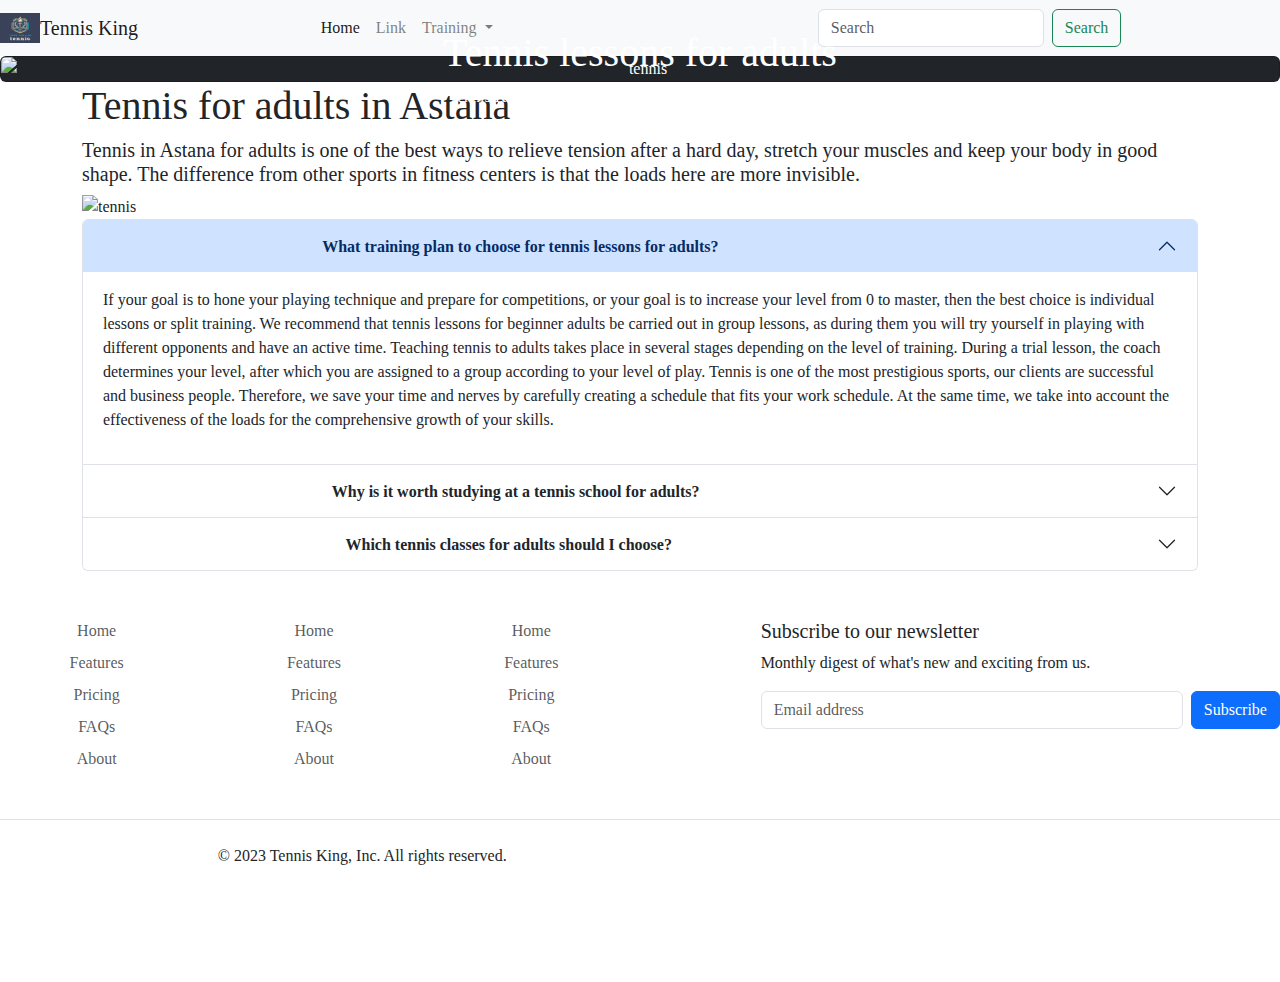
==== forAdults.html @ 7e678e5f "Add files via upload" ====
<!DOCTYPE html>
<html lang="en">
<head>
  <meta charset="UTF-8">
  <title>Tennis for Adults</title>
  <link rel="stylesheet" href="https://cdn.jsdelivr.net/npm/bootstrap@4.0.0/dist/css/bootstrap.min.css" integrity="sha384-Gn5384xqQ1aoWXA+058RXPxPg6fy4IWvTNh0E263XmFcJlSAwiGgFAW/dAiS6JXm" crossorigin="anonymous">
  <link href="https://cdn.jsdelivr.net/npm/bootstrap@5.0.2/dist/css/bootstrap.min.css" rel="stylesheet">

  <link rel="stylesheet" href="stylesheet.css">
  <link rel="icon" type="image/x-icon" href="images/teenis_logo.png">

</head>
<body>
<script src="https://cdn.jsdelivr.net/npm/bootstrap@5.1.0/dist/js/bootstrap.bundle.min.js"></script>
<script src="https://code.jquery.com/jquery-3.2.1.slim.min.js" integrity="sha384-KJ3o2DKtIkvYIK3UENzmM7KCkRr/rE9/Qpg6aAZGJwFDMVNA/GpGFF93hXpG5KkN" crossorigin="anonymous"></script>
<script src="https://cdn.jsdelivr.net/npm/popper.js@1.12.9/dist/umd/popper.min.js" integrity="sha384-ApNbgh9B+Y1QKtv3Rn7W3mgPxhU9K/ScQsAP7hUibX39j7fakFPskvXusvfa0b4Q" crossorigin="anonymous"></script>
<script src="https://cdn.jsdelivr.net/npm/bootstrap@4.0.0/dist/js/bootstrap.min.js" integrity="sha384-JZR6Spejh4U02d8jOt6vLEHfe/JQGiRRSQQxSfFWpi1MquVdAyjUar5+76PVCmYl" crossorigin="anonymous"></script>

<nav class="navbar navbar-expand-lg navbar-light bg-light">
  <img src="images/teenis_logo.png" alt="Logo" width="40" height="30" class="d-inline-block align-text-top">
  <a class="navbar-brand" href="#">Tennis King</a>
  <button class="navbar-toggler" type="button" data-toggle="collapse" data-target="#navbarSupportedContent" aria-controls="navbarSupportedContent" aria-expanded="false" aria-label="Toggle navigation">
    <span class="navbar-toggler-icon"></span>
  </button>

  <div class="collapse navbar-collapse" id="navbarSupportedContent">
    <ul class="navbar-nav mr-auto">
      <li class="nav-item active">
        <a class="nav-link" href="index.html">Home <span class="sr-only">(current)</span></a>
      </li>
      <li class="nav-item">
        <a class="nav-link" href="#">Link</a>
      </li>
      <li class="nav-item dropdown">
        <a class="nav-link dropdown-toggle" href="#" id="navbarDropdown" role="button" data-toggle="dropdown" aria-haspopup="true" aria-expanded="false">
          Training
        </a>
        <div class="dropdown-menu" aria-labelledby="navbarDropdown">
          <a class="dropdown-item" href="forKids.html">Tennis for kids</a>
          <a class="dropdown-item" href="forAdults.html">Tennis for adults</a>
          <div class="dropdown-divider"></div>
          <a class="dropdown-item" href="#">Individual Training</a>
        </div>
      </li>

    </ul>
    <form class="form-inline my-2 my-lg-0">
      <input class="form-control mr-sm-2" type="search" placeholder="Search" aria-label="Search">
      <button class="btn btn-outline-success my-2 my-sm-0" type="submit" data-toggle="tooltip" data-placement="bottom" title="Tooltip on bottom">Search</button>
    </form>
  </div>
</nav>
<div id="Tennis for Adults">
  <div class="card text-center text-white bg-dark">
    <img src="https://tennis-astana.kz/images/inner2.jpg" class="card-img" alt="tennis">
    <div class="card-img-overlay d-flex flex-column align-items-center justify-content-center">
      <h1 class="card-title">Tennis lessons for adults</h1>
      <p class="card-text">Tennis King club can offer you personal and group training.</p>
    </div>
  </div>
</div>
<div class="container m15">
  <div  class="Heading">
    <h1>Tennis for adults in Astana</h1>
    <h5>Tennis in Astana for adults is one of the best ways to relieve tension after a hard day, stretch your muscles and keep your body in good shape. The difference from other sports in fitness centers is that the loads here are more invisible.</h5>
    <img src="https://tennis-astana.kz/images/inner3.jpg" alt="tennis">
  </div>
<div class="accordion" id="accordion">
  <div class="accordion-item">
    <h2 class="accordion-header" id="one">
      <button class="accordion-button" type="button" data-bs-toggle="collapse" data-bs-target="#collapse-one" aria-expanded="true" aria-controls="collapse-one">
        <strong>What training plan to choose for tennis lessons for adults?</strong>
      </button>
    </h2>
    <div id="collapse-one" class="accordion-collapse collapse show" aria-labelledby="one" data-bs-parent="#accordion">
      <div class="accordion-body">
        <p>If your goal is to hone your playing technique and prepare for competitions, or your goal is to increase your level from 0 to master, then the best choice is individual lessons or split training.

          We recommend that tennis lessons for beginner adults be carried out in group lessons, as during them you will try yourself in playing with different opponents and have an active time.

          Teaching tennis to adults takes place in several stages depending on the level of training. During a trial lesson, the coach determines your level, after which you are assigned to a group according to your level of play.

          Tennis is one of the most prestigious sports, our clients are successful and business people. Therefore, we save your time and nerves by carefully creating a schedule that fits your work schedule. At the same time, we take into account the effectiveness of the loads for the comprehensive growth of your skills.</p>
      </div>
    </div>
  </div>
  <div class="accordion-item">
    <h2 class="accordion-header" id="two">
      <button class="accordion-button collapsed" type="button" data-bs-toggle="collapse" data-bs-target="#collapse-two" aria-expanded="false" aria-controls="collapse-two">
        <strong>Why is it worth studying at a tennis school for adults?</strong>
      </button>
    </h2>
    <div id="collapse-two" class="accordion-collapse collapse" aria-labelledby="two" data-bs-parent="#accordion">
      <div class="accordion-body">
        <p>Tennis classes for adults are a great way to lose weight and keep your muscles toned. As you know, interval training, which works on the principle of alternating intervals of high and low intensity loads, is one of the most effective training methods for losing weight, as it allows you to burn calories more efficiently. The same principle works in tennis - in the game you need to quickly reach the ball, make an accurate and sharp blow, and so on.

          With such loads, all muscle groups are involved, which contributes to the development of strength and endurance. Regular tennis lessons will make your figure fit and your mood great!

          Tennis lessons for adults are not only beneficial for the body, tennis is also good for the spirit! The need to quickly react to an incoming ball and make the right shot sharpens your reaction and decision-making speed - just like in real life. The acquired skills and psychological relief will help you move up the career ladder.</p>
      </div>
    </div>
  </div>
  <div class="accordion-item">
    <h2 class="accordion-header" id="three">
      <button class="accordion-button collapsed" type="button" data-bs-toggle="collapse" data-bs-target="#collapse-three" aria-expanded="false" aria-controls="collapse-three">
        <strong>Which tennis classes for adults should I choose?</strong>
      </button>
    </h2>
    <div id="collapse-three" class="accordion-collapse collapse" aria-labelledby="three" data-bs-parent="#accordion">
      <div class="accordion-body">
        <p>The best option for tennis lessons for adults is group tennis lessons in small groups of 2-4 players. Before assigning a player to a group, it is necessary to assess his/her tennis level and physical performance in order to create groups that will suit each player and provide effective training.</p>
      </div>
    </div>
  </div>
</div>
</div>
</body>
<footer class="py-5">
  <div class="row">
    <div class="col-6 col-md-2 mb-3">
      <ul class="nav flex-column">
        <li class="nav-item mb-2"><a href="#" class="nav-link p-0 text-body-secondary">Home</a></li>
        <li class="nav-item mb-2"><a href="#" class="nav-link p-0 text-body-secondary">Features</a></li>
        <li class="nav-item mb-2"><a href="#" class="nav-link p-0 text-body-secondary">Pricing</a></li>
        <li class="nav-item mb-2"><a href="#" class="nav-link p-0 text-body-secondary">FAQs</a></li>
        <li class="nav-item mb-2"><a href="#" class="nav-link p-0 text-body-secondary">About</a></li>
      </ul>
    </div>

    <div class="col-6 col-md-2 mb-3">

      <ul class="nav flex-column">
        <li class="nav-item mb-2"><a href="#" class="nav-link p-0 text-body-secondary">Home</a></li>
        <li class="nav-item mb-2"><a href="#" class="nav-link p-0 text-body-secondary">Features</a></li>
        <li class="nav-item mb-2"><a href="#" class="nav-link p-0 text-body-secondary">Pricing</a></li>
        <li class="nav-item mb-2"><a href="#" class="nav-link p-0 text-body-secondary">FAQs</a></li>
        <li class="nav-item mb-2"><a href="#" class="nav-link p-0 text-body-secondary">About</a></li>
      </ul>
    </div>

    <div class="col-6 col-md-2 mb-3">
      <ul class="nav flex-column">
        <li class="nav-item mb-2"><a href="#" class="nav-link p-0 text-body-secondary">Home</a></li>
        <li class="nav-item mb-2"><a href="#" class="nav-link p-0 text-body-secondary">Features</a></li>
        <li class="nav-item mb-2"><a href="#" class="nav-link p-0 text-body-secondary">Pricing</a></li>
        <li class="nav-item mb-2"><a href="#" class="nav-link p-0 text-body-secondary">FAQs</a></li>
        <li class="nav-item mb-2"><a href="#" class="nav-link p-0 text-body-secondary">About</a></li>
      </ul>
    </div>

    <div class="col-md-5 offset-md-1 mb-3">
      <form>
        <h5>Subscribe to our newsletter</h5>
        <p>Monthly digest of what's new and exciting from us.</p>
        <div class="d-flex flex-column flex-sm-row w-100 gap-2">
          <label for="newsletter1" class="visually-hidden">Email address</label>
          <input id="newsletter1" type="text" class="form-control" placeholder="Email address">
          <button class="btn btn-primary" type="button">Subscribe</button>
        </div>
      </form>
    </div>
  </div>
  <div class="d-flex flex-column flex-sm-row justify-content-between py-4 my-4 border-top">
    <p>© 2023 Tennis King, Inc. All rights reserved.</p>
    <ul class="list-unstyled d-flex">
      <li class="ms-3"><a class="link-body-emphasis" href="#"><svg class="bi" width="24" height="24"><use xlink:href="#twitter"></use></svg></a></li>
      <li class="ms-3"><a class="link-body-emphasis" href="#"><svg class="bi" width="24" height="24"><use xlink:href="#instagram"></use></svg></a></li>
      <li class="ms-3"><a class="link-body-emphasis" href="#"><svg class="bi" width="24" height="24"><use xlink:href="#facebook"></use></svg></a></li>
    </ul>
  </div>
</footer>
</html>
---- stylesheet.css ----
*{
    font-family: Lora, serif;
    margin: auto;
  }
  #Tennis\ in\ Astana{
    color: white;
    font-size: 20px;
    margin-bottom: 20px;
  }
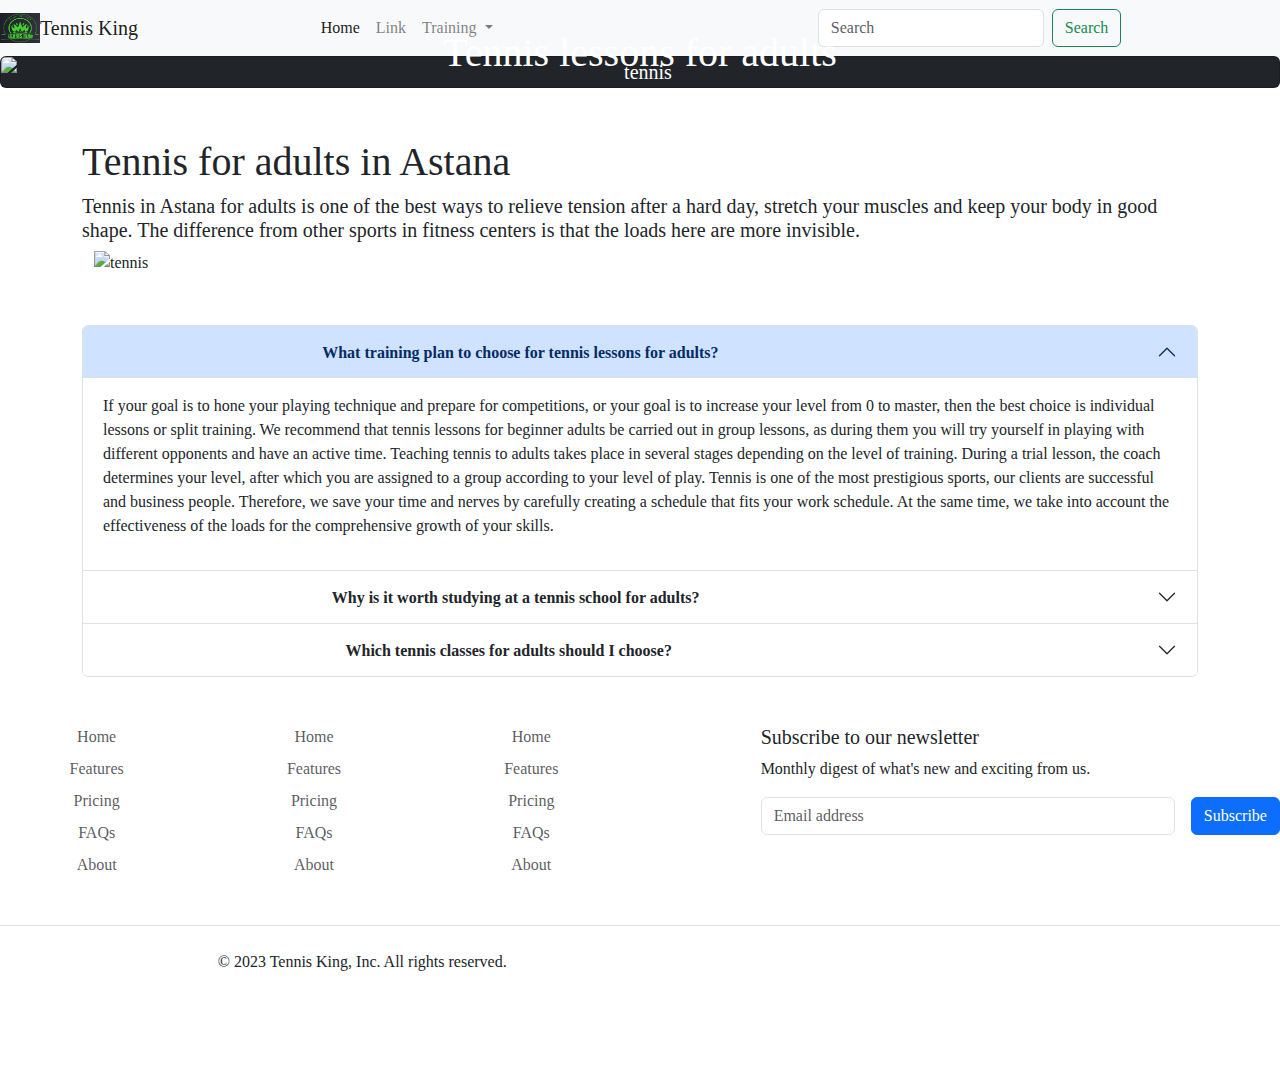
==== commit d87c7350: "Add files via upload" ====
--- a/forAdults.html
+++ b/forAdults.html
@@ -1,172 +1,192 @@
-<!DOCTYPE html>
-<html lang="en">
-<head>
-  <meta charset="UTF-8">
-  <title>Tennis for Adults</title>
-  <link rel="stylesheet" href="https://cdn.jsdelivr.net/npm/bootstrap@4.0.0/dist/css/bootstrap.min.css" integrity="sha384-Gn5384xqQ1aoWXA+058RXPxPg6fy4IWvTNh0E263XmFcJlSAwiGgFAW/dAiS6JXm" crossorigin="anonymous">
-  <link href="https://cdn.jsdelivr.net/npm/bootstrap@5.0.2/dist/css/bootstrap.min.css" rel="stylesheet">
-
-  <link rel="stylesheet" href="stylesheet.css">
-  <link rel="icon" type="image/x-icon" href="images/teenis_logo.png">
-
-</head>
-<body>
-<script src="https://cdn.jsdelivr.net/npm/bootstrap@5.1.0/dist/js/bootstrap.bundle.min.js"></script>
-<script src="https://code.jquery.com/jquery-3.2.1.slim.min.js" integrity="sha384-KJ3o2DKtIkvYIK3UENzmM7KCkRr/rE9/Qpg6aAZGJwFDMVNA/GpGFF93hXpG5KkN" crossorigin="anonymous"></script>
-<script src="https://cdn.jsdelivr.net/npm/popper.js@1.12.9/dist/umd/popper.min.js" integrity="sha384-ApNbgh9B+Y1QKtv3Rn7W3mgPxhU9K/ScQsAP7hUibX39j7fakFPskvXusvfa0b4Q" crossorigin="anonymous"></script>
-<script src="https://cdn.jsdelivr.net/npm/bootstrap@4.0.0/dist/js/bootstrap.min.js" integrity="sha384-JZR6Spejh4U02d8jOt6vLEHfe/JQGiRRSQQxSfFWpi1MquVdAyjUar5+76PVCmYl" crossorigin="anonymous"></script>
-
-<nav class="navbar navbar-expand-lg navbar-light bg-light">
-  <img src="images/teenis_logo.png" alt="Logo" width="40" height="30" class="d-inline-block align-text-top">
-  <a class="navbar-brand" href="#">Tennis King</a>
-  <button class="navbar-toggler" type="button" data-toggle="collapse" data-target="#navbarSupportedContent" aria-controls="navbarSupportedContent" aria-expanded="false" aria-label="Toggle navigation">
-    <span class="navbar-toggler-icon"></span>
-  </button>
-
-  <div class="collapse navbar-collapse" id="navbarSupportedContent">
-    <ul class="navbar-nav mr-auto">
-      <li class="nav-item active">
-        <a class="nav-link" href="index.html">Home <span class="sr-only">(current)</span></a>
-      </li>
-      <li class="nav-item">
-        <a class="nav-link" href="#">Link</a>
-      </li>
-      <li class="nav-item dropdown">
-        <a class="nav-link dropdown-toggle" href="#" id="navbarDropdown" role="button" data-toggle="dropdown" aria-haspopup="true" aria-expanded="false">
-          Training
-        </a>
-        <div class="dropdown-menu" aria-labelledby="navbarDropdown">
-          <a class="dropdown-item" href="forKids.html">Tennis for kids</a>
-          <a class="dropdown-item" href="forAdults.html">Tennis for adults</a>
-          <div class="dropdown-divider"></div>
-          <a class="dropdown-item" href="#">Individual Training</a>
-        </div>
-      </li>
-
-    </ul>
-    <form class="form-inline my-2 my-lg-0">
-      <input class="form-control mr-sm-2" type="search" placeholder="Search" aria-label="Search">
-      <button class="btn btn-outline-success my-2 my-sm-0" type="submit" data-toggle="tooltip" data-placement="bottom" title="Tooltip on bottom">Search</button>
-    </form>
-  </div>
-</nav>
-<div id="Tennis for Adults">
-  <div class="card text-center text-white bg-dark">
-    <img src="https://tennis-astana.kz/images/inner2.jpg" class="card-img" alt="tennis">
-    <div class="card-img-overlay d-flex flex-column align-items-center justify-content-center">
-      <h1 class="card-title">Tennis lessons for adults</h1>
-      <p class="card-text">Tennis King club can offer you personal and group training.</p>
-    </div>
-  </div>
-</div>
-<div class="container m15">
-  <div  class="Heading">
-    <h1>Tennis for adults in Astana</h1>
-    <h5>Tennis in Astana for adults is one of the best ways to relieve tension after a hard day, stretch your muscles and keep your body in good shape. The difference from other sports in fitness centers is that the loads here are more invisible.</h5>
-    <img src="https://tennis-astana.kz/images/inner3.jpg" alt="tennis">
-  </div>
-<div class="accordion" id="accordion">
-  <div class="accordion-item">
-    <h2 class="accordion-header" id="one">
-      <button class="accordion-button" type="button" data-bs-toggle="collapse" data-bs-target="#collapse-one" aria-expanded="true" aria-controls="collapse-one">
-        <strong>What training plan to choose for tennis lessons for adults?</strong>
-      </button>
-    </h2>
-    <div id="collapse-one" class="accordion-collapse collapse show" aria-labelledby="one" data-bs-parent="#accordion">
-      <div class="accordion-body">
-        <p>If your goal is to hone your playing technique and prepare for competitions, or your goal is to increase your level from 0 to master, then the best choice is individual lessons or split training.
-
-          We recommend that tennis lessons for beginner adults be carried out in group lessons, as during them you will try yourself in playing with different opponents and have an active time.
-
-          Teaching tennis to adults takes place in several stages depending on the level of training. During a trial lesson, the coach determines your level, after which you are assigned to a group according to your level of play.
-
-          Tennis is one of the most prestigious sports, our clients are successful and business people. Therefore, we save your time and nerves by carefully creating a schedule that fits your work schedule. At the same time, we take into account the effectiveness of the loads for the comprehensive growth of your skills.</p>
-      </div>
-    </div>
-  </div>
-  <div class="accordion-item">
-    <h2 class="accordion-header" id="two">
-      <button class="accordion-button collapsed" type="button" data-bs-toggle="collapse" data-bs-target="#collapse-two" aria-expanded="false" aria-controls="collapse-two">
-        <strong>Why is it worth studying at a tennis school for adults?</strong>
-      </button>
-    </h2>
-    <div id="collapse-two" class="accordion-collapse collapse" aria-labelledby="two" data-bs-parent="#accordion">
-      <div class="accordion-body">
-        <p>Tennis classes for adults are a great way to lose weight and keep your muscles toned. As you know, interval training, which works on the principle of alternating intervals of high and low intensity loads, is one of the most effective training methods for losing weight, as it allows you to burn calories more efficiently. The same principle works in tennis - in the game you need to quickly reach the ball, make an accurate and sharp blow, and so on.
-
-          With such loads, all muscle groups are involved, which contributes to the development of strength and endurance. Regular tennis lessons will make your figure fit and your mood great!
-
-          Tennis lessons for adults are not only beneficial for the body, tennis is also good for the spirit! The need to quickly react to an incoming ball and make the right shot sharpens your reaction and decision-making speed - just like in real life. The acquired skills and psychological relief will help you move up the career ladder.</p>
-      </div>
-    </div>
-  </div>
-  <div class="accordion-item">
-    <h2 class="accordion-header" id="three">
-      <button class="accordion-button collapsed" type="button" data-bs-toggle="collapse" data-bs-target="#collapse-three" aria-expanded="false" aria-controls="collapse-three">
-        <strong>Which tennis classes for adults should I choose?</strong>
-      </button>
-    </h2>
-    <div id="collapse-three" class="accordion-collapse collapse" aria-labelledby="three" data-bs-parent="#accordion">
-      <div class="accordion-body">
-        <p>The best option for tennis lessons for adults is group tennis lessons in small groups of 2-4 players. Before assigning a player to a group, it is necessary to assess his/her tennis level and physical performance in order to create groups that will suit each player and provide effective training.</p>
-      </div>
-    </div>
-  </div>
-</div>
-</div>
-</body>
-<footer class="py-5">
-  <div class="row">
-    <div class="col-6 col-md-2 mb-3">
-      <ul class="nav flex-column">
-        <li class="nav-item mb-2"><a href="#" class="nav-link p-0 text-body-secondary">Home</a></li>
-        <li class="nav-item mb-2"><a href="#" class="nav-link p-0 text-body-secondary">Features</a></li>
-        <li class="nav-item mb-2"><a href="#" class="nav-link p-0 text-body-secondary">Pricing</a></li>
-        <li class="nav-item mb-2"><a href="#" class="nav-link p-0 text-body-secondary">FAQs</a></li>
-        <li class="nav-item mb-2"><a href="#" class="nav-link p-0 text-body-secondary">About</a></li>
-      </ul>
-    </div>
-
-    <div class="col-6 col-md-2 mb-3">
-
-      <ul class="nav flex-column">
-        <li class="nav-item mb-2"><a href="#" class="nav-link p-0 text-body-secondary">Home</a></li>
-        <li class="nav-item mb-2"><a href="#" class="nav-link p-0 text-body-secondary">Features</a></li>
-        <li class="nav-item mb-2"><a href="#" class="nav-link p-0 text-body-secondary">Pricing</a></li>
-        <li class="nav-item mb-2"><a href="#" class="nav-link p-0 text-body-secondary">FAQs</a></li>
-        <li class="nav-item mb-2"><a href="#" class="nav-link p-0 text-body-secondary">About</a></li>
-      </ul>
-    </div>
-
-    <div class="col-6 col-md-2 mb-3">
-      <ul class="nav flex-column">
-        <li class="nav-item mb-2"><a href="#" class="nav-link p-0 text-body-secondary">Home</a></li>
-        <li class="nav-item mb-2"><a href="#" class="nav-link p-0 text-body-secondary">Features</a></li>
-        <li class="nav-item mb-2"><a href="#" class="nav-link p-0 text-body-secondary">Pricing</a></li>
-        <li class="nav-item mb-2"><a href="#" class="nav-link p-0 text-body-secondary">FAQs</a></li>
-        <li class="nav-item mb-2"><a href="#" class="nav-link p-0 text-body-secondary">About</a></li>
-      </ul>
-    </div>
-
-    <div class="col-md-5 offset-md-1 mb-3">
-      <form>
-        <h5>Subscribe to our newsletter</h5>
-        <p>Monthly digest of what's new and exciting from us.</p>
-        <div class="d-flex flex-column flex-sm-row w-100 gap-2">
-          <label for="newsletter1" class="visually-hidden">Email address</label>
-          <input id="newsletter1" type="text" class="form-control" placeholder="Email address">
-          <button class="btn btn-primary" type="button">Subscribe</button>
-        </div>
-      </form>
-    </div>
-  </div>
-  <div class="d-flex flex-column flex-sm-row justify-content-between py-4 my-4 border-top">
-    <p>© 2023 Tennis King, Inc. All rights reserved.</p>
-    <ul class="list-unstyled d-flex">
-      <li class="ms-3"><a class="link-body-emphasis" href="#"><svg class="bi" width="24" height="24"><use xlink:href="#twitter"></use></svg></a></li>
-      <li class="ms-3"><a class="link-body-emphasis" href="#"><svg class="bi" width="24" height="24"><use xlink:href="#instagram"></use></svg></a></li>
-      <li class="ms-3"><a class="link-body-emphasis" href="#"><svg class="bi" width="24" height="24"><use xlink:href="#facebook"></use></svg></a></li>
-    </ul>
-  </div>
-</footer>
-</html>
+<!DOCTYPE html>
+<html lang="en">
+<head>
+  <meta charset="UTF-8">
+  <title>Tennis for Adults</title>
+  <link rel="stylesheet" href="https://cdn.jsdelivr.net/npm/bootstrap@4.0.0/dist/css/bootstrap.min.css" integrity="sha384-Gn5384xqQ1aoWXA+058RXPxPg6fy4IWvTNh0E263XmFcJlSAwiGgFAW/dAiS6JXm" crossorigin="anonymous">
+  <link href="https://cdn.jsdelivr.net/npm/bootstrap@5.0.2/dist/css/bootstrap.min.css" rel="stylesheet">
+
+  <link rel="stylesheet" href="stylesheet.css">
+  <link rel="icon" type="image/x-icon" href="img.png">
+
+</head>
+<body>
+<script src="https://cdn.jsdelivr.net/npm/bootstrap@5.1.0/dist/js/bootstrap.bundle.min.js"></script>
+<script src="https://code.jquery.com/jquery-3.2.1.slim.min.js" integrity="sha384-KJ3o2DKtIkvYIK3UENzmM7KCkRr/rE9/Qpg6aAZGJwFDMVNA/GpGFF93hXpG5KkN" crossorigin="anonymous"></script>
+<script src="https://cdn.jsdelivr.net/npm/popper.js@1.12.9/dist/umd/popper.min.js" integrity="sha384-ApNbgh9B+Y1QKtv3Rn7W3mgPxhU9K/ScQsAP7hUibX39j7fakFPskvXusvfa0b4Q" crossorigin="anonymous"></script>
+<script src="https://cdn.jsdelivr.net/npm/bootstrap@4.0.0/dist/js/bootstrap.min.js" integrity="sha384-JZR6Spejh4U02d8jOt6vLEHfe/JQGiRRSQQxSfFWpi1MquVdAyjUar5+76PVCmYl" crossorigin="anonymous"></script>
+
+<nav class="navbar navbar-expand-lg navbar-light bg-light">
+  <img src="src/img/Tennis%20King%20logo.jpg" alt="Logo" width="40" height="30" class="d-inline-block align-text-top">
+  <a class="navbar-brand" href="index.html">Tennis King</a>
+  <button class="navbar-toggler" type="button" data-toggle="collapse" data-target="#navbarSupportedContent" aria-controls="navbarSupportedContent" aria-expanded="false" aria-label="Toggle navigation">
+    <span class="navbar-toggler-icon"></span>
+  </button>
+
+  <div class="collapse navbar-collapse" id="navbarSupportedContent">
+    <ul class="navbar-nav mr-auto">
+      <li class="nav-item active">
+        <a class="nav-link" href="index.html">Home <span class="sr-only">(current)</span></a>
+      </li>
+      <li class="nav-item">
+        <a class="nav-link" href="#">Link</a>
+      </li>
+      <li class="nav-item dropdown">
+        <a class="nav-link dropdown-toggle" href="#" id="navbarDropdown" role="button" data-toggle="dropdown" aria-haspopup="true" aria-expanded="false">
+          Training
+        </a>
+        <div class="dropdown-menu" aria-labelledby="navbarDropdown">
+          <a class="dropdown-item" href="forKids.html">Tennis for kids</a>
+          <a class="dropdown-item" href="forAdults.html">Tennis for adults</a>
+          <div class="dropdown-divider"></div>
+          <a class="dropdown-item" href="tournament.html">Tournaments</a>
+        </div>
+      </li>
+
+    </ul>
+    <form class="form-inline my-2 my-lg-0">
+      <input class="form-control mr-sm-2" type="search" placeholder="Search" aria-label="Search">
+      <button class="btn btn-outline-success my-2 my-sm-0" type="submit" data-toggle="tooltip" data-placement="bottom" title="Tooltip on bottom">Search</button>
+    </form>
+  </div>
+</nav>
+<div id="Tennis for Adults">
+  <div class="card text-center text-white bg-dark">
+    <img src="https://tennis-astana.kz/images/inner2.jpg" class="card-img" alt="tennis">
+    <div class="card-img-overlay d-flex flex-column align-items-center justify-content-center">
+      <h1 class="card-title">Tennis lessons for adults</h1>
+      <p class="card-text">Tennis King club can offer you personal and group training.</p>
+    </div>
+  </div>
+</div>
+<div class="container m15">
+  <div  class="Heading">
+    <h1>Tennis for adults in Astana</h1>
+    <h5>Tennis in Astana for adults is one of the best ways to relieve tension after a hard day, stretch your muscles and keep your body in good shape. The difference from other sports in fitness centers is that the loads here are more invisible.</h5>
+    <img class="container"  src="https://tennis-astana.kz/images/inner3.jpg" alt="tennis">
+  </div>
+<div class="accordion" id="accordion">
+  <div class="accordion-item">
+    <h2 class="accordion-header" id="one">
+      <button class="accordion-button" type="button" data-bs-toggle="collapse" data-bs-target="#collapse-one" aria-expanded="true" aria-controls="collapse-one">
+        <strong>What training plan to choose for tennis lessons for adults?</strong>
+      </button>
+    </h2>
+    <div id="collapse-one" class="accordion-collapse collapse show" aria-labelledby="one" data-bs-parent="#accordion">
+      <div class="accordion-body">
+        <p>If your goal is to hone your playing technique and prepare for competitions, or your goal is to increase your level from 0 to master, then the best choice is individual lessons or split training.
+
+          We recommend that tennis lessons for beginner adults be carried out in group lessons, as during them you will try yourself in playing with different opponents and have an active time.
+
+          Teaching tennis to adults takes place in several stages depending on the level of training. During a trial lesson, the coach determines your level, after which you are assigned to a group according to your level of play.
+
+          Tennis is one of the most prestigious sports, our clients are successful and business people. Therefore, we save your time and nerves by carefully creating a schedule that fits your work schedule. At the same time, we take into account the effectiveness of the loads for the comprehensive growth of your skills.</p>
+      </div>
+    </div>
+  </div>
+  <div class="accordion-item">
+    <h2 class="accordion-header" id="two">
+      <button class="accordion-button collapsed" type="button" data-bs-toggle="collapse" data-bs-target="#collapse-two" aria-expanded="false" aria-controls="collapse-two">
+        <strong>Why is it worth studying at a tennis school for adults?</strong>
+      </button>
+    </h2>
+    <div id="collapse-two" class="accordion-collapse collapse" aria-labelledby="two" data-bs-parent="#accordion">
+      <div class="accordion-body">
+        <p>Tennis classes for adults are a great way to lose weight and keep your muscles toned. As you know, interval training, which works on the principle of alternating intervals of high and low intensity loads, is one of the most effective training methods for losing weight, as it allows you to burn calories more efficiently. The same principle works in tennis - in the game you need to quickly reach the ball, make an accurate and sharp blow, and so on.
+
+          With such loads, all muscle groups are involved, which contributes to the development of strength and endurance. Regular tennis lessons will make your figure fit and your mood great!
+
+          Tennis lessons for adults are not only beneficial for the body, tennis is also good for the spirit! The need to quickly react to an incoming ball and make the right shot sharpens your reaction and decision-making speed - just like in real life. The acquired skills and psychological relief will help you move up the career ladder.</p>
+      </div>
+    </div>
+  </div>
+  <div class="accordion-item">
+    <h2 class="accordion-header" id="three">
+      <button class="accordion-button collapsed" type="button" data-bs-toggle="collapse" data-bs-target="#collapse-three" aria-expanded="false" aria-controls="collapse-three">
+        <strong>Which tennis classes for adults should I choose?</strong>
+      </button>
+    </h2>
+    <div id="collapse-three" class="accordion-collapse collapse" aria-labelledby="three" data-bs-parent="#accordion">
+      <div class="accordion-body">
+        <p>The best option for tennis lessons for adults is group tennis lessons in small groups of 2-4 players. Before assigning a player to a group, it is necessary to assess his/her tennis level and physical performance in order to create groups that will suit each player and provide effective training.</p>
+      </div>
+    </div>
+  </div>
+</div>
+</div>
+</body>
+<footer class="py-5" onload='document.email.focus()'>
+  <div class="row">
+    <div class="col-6 col-md-2 mb-3">
+      <ul class="nav flex-column">
+        <li class="nav-item mb-2"><a href="#" class="nav-link p-0 text-body-secondary">Home</a></li>
+        <li class="nav-item mb-2"><a href="#" class="nav-link p-0 text-body-secondary">Features</a></li>
+        <li class="nav-item mb-2"><a href="#" class="nav-link p-0 text-body-secondary">Pricing</a></li>
+        <li class="nav-item mb-2"><a href="#" class="nav-link p-0 text-body-secondary">FAQs</a></li>
+        <li class="nav-item mb-2"><a href="#" class="nav-link p-0 text-body-secondary">About</a></li>
+      </ul>
+    </div>
+
+    <div class="col-6 col-md-2 mb-3">
+
+      <ul class="nav flex-column">
+        <li class="nav-item mb-2"><a href="#" class="nav-link p-0 text-body-secondary">Home</a></li>
+        <li class="nav-item mb-2"><a href="#" class="nav-link p-0 text-body-secondary">Features</a></li>
+        <li class="nav-item mb-2"><a href="#" class="nav-link p-0 text-body-secondary">Pricing</a></li>
+        <li class="nav-item mb-2"><a href="#" class="nav-link p-0 text-body-secondary">FAQs</a></li>
+        <li class="nav-item mb-2"><a href="#" class="nav-link p-0 text-body-secondary">About</a></li>
+      </ul>
+    </div>
+
+    <div class="col-6 col-md-2 mb-3">
+
+      <ul class="nav flex-column">
+        <li class="nav-item mb-2"><a href="#" class="nav-link p-0 text-body-secondary">Home</a></li>
+        <li class="nav-item mb-2"><a href="#" class="nav-link p-0 text-body-secondary">Features</a></li>
+        <li class="nav-item mb-2"><a href="#" class="nav-link p-0 text-body-secondary">Pricing</a></li>
+        <li class="nav-item mb-2"><a href="#" class="nav-link p-0 text-body-secondary">FAQs</a></li>
+        <li class="nav-item mb-2"><a href="#" class="nav-link p-0 text-body-secondary">About</a></li>
+      </ul>
+    </div>
+    <script>
+      function ValidateEmail(inputText)
+      {
+        var mailformat = /^\w+([\.-]?\w+)*@\w+([\.-]?\w+)*(\.\w{2,3})+$/;
+        if(inputText.value.match(mailformat))
+        {
+          alert("Valid email address!");
+          document.form.email.focus();
+          return true;
+        }
+        else
+        {
+          alert("You have entered an invalid email address!");
+          document.form.email.focus();
+          return false;
+        }
+      }
+
+    </script>
+    <div class="col-md-5 offset-md-1 mb-3">
+      <form name="form">
+        <h5>Subscribe to our newsletter</h5>
+        <p>Monthly digest of what's new and exciting from us.</p>
+        <div class="d-flex flex-column flex-sm-row w-100 gap-2">
+          <label for="email" class="visually-hidden">Email address</label>
+          <input id="email" name="email" type="text" class="form-control" placeholder="Email address" oninvalid="alert('You must fill out the form!');" required>
+          <p id="result"></p>
+          <input class="btn btn-primary" type="submit" value="Subscribe" onclick="ValidateEmail(document.form.email)">
+        </div>
+      </form>
+    </div>
+  </div>
+  <div class="d-flex flex-column flex-sm-row justify-content-between py-4 my-4 border-top">
+    <p>© 2023 Tennis King, Inc. All rights reserved.</p>
+    <ul class="list-unstyled d-flex">
+      <li class="ms-3"><a class="link-body-emphasis" href="#"><svg class="bi" width="24" height="24"><use xlink:href="#twitter"></use></svg></a></li>
+      <li class="ms-3"><a class="link-body-emphasis" href="#"><svg class="bi" width="24" height="24"><use xlink:href="#instagram"></use></svg></a></li>
+      <li class="ms-3"><a class="link-body-emphasis" href="#"><svg class="bi" width="24" height="24"><use xlink:href="#facebook"></use></svg></a></li>
+    </ul>
+  </div>
+</footer>
+</html>
--- a/stylesheet.css
+++ b/stylesheet.css
@@ -1,9 +1,108 @@
 *{
-    font-family: Lora, serif;
-    margin: auto;
+  font-family: Lora, serif;
+  margin: auto;
+}
+#Tennis\ in\ Astana, #Tennis\ for\ Adults{
+  color: white;
+  font-size: 20px;
+  margin-bottom: 20px;
+}
+.tournament{
+  display: flex;
+  justify-content: center;
+  text-align: center;
+  font-family: Lora, serif;
+}
+.Heading{
+  display: block;
+  justify-content: left;
+  text-align: left;
+  margin: 50px 0;
+}
+.flip-card {
+  position: relative;
+  display: inline-flex;
+  flex-direction: column;
+  box-shadow: 0 2px 3px 0 rgba(0, 0, 0, .2);
+  border-radius: .1em;
+  color: greenyellow;
+  font-family: Arial, Helvetica, sans-serif;
+  font-size: 2.25rem;
+}
+
+.top,
+.bottom,
+.flip-card .top-flip,
+.flip-card .bottom-flip {
+  height: .75em;
+  line-height: 1;
+  padding: .25em;
+  overflow: hidden;
+}
+
+.top,
+.flip-card .top-flip {
+  background-color: #f7f7f7;
+  border-top-right-radius: .1em;
+  border-top-left-radius: .1em;
+  border-bottom: 1px solid rgba(0, 0, 0, 0.1);
+}
+
+.bottom,
+.flip-card .bottom-flip {
+  background-color: white;
+  display: flex;
+  align-items: flex-end;
+  border-bottom-right-radius: .1em;
+  border-bottom-left-radius: .1em;
+}
+
+.flip-card .top-flip {
+  position: absolute;
+  width: 100%;
+  animation: flip-top 250ms ease-in;
+  transform-origin: bottom;
+}
+
+@keyframes flip-top {
+  100% {
+    transform: rotateX(90deg);
   }
-  #Tennis\ in\ Astana{
-    color: white;
-    font-size: 20px;
-    margin-bottom: 20px;
-  }+}
+
+.flip-card .bottom-flip {
+  position: absolute;
+  bottom: 0;
+  width: 100%;
+  animation: flip-bottom 250ms ease-out 250ms;
+  transform-origin: top;
+  transform: rotateX(90deg);
+}
+
+@keyframes flip-bottom {
+  100% {
+    transform: rotateX(0deg);
+  }
+}
+
+.containers {
+  display: flex;
+  gap: .5em;
+  justify-content: center;
+}
+
+.containers-segment {
+  display: flex;
+  flex-direction: column;
+  gap: .1em;
+  align-items: center;
+}
+
+.segment {
+  display: flex;
+  gap: .1em;
+}
+
+.segment-title {
+  font-size: 1rem;
+}
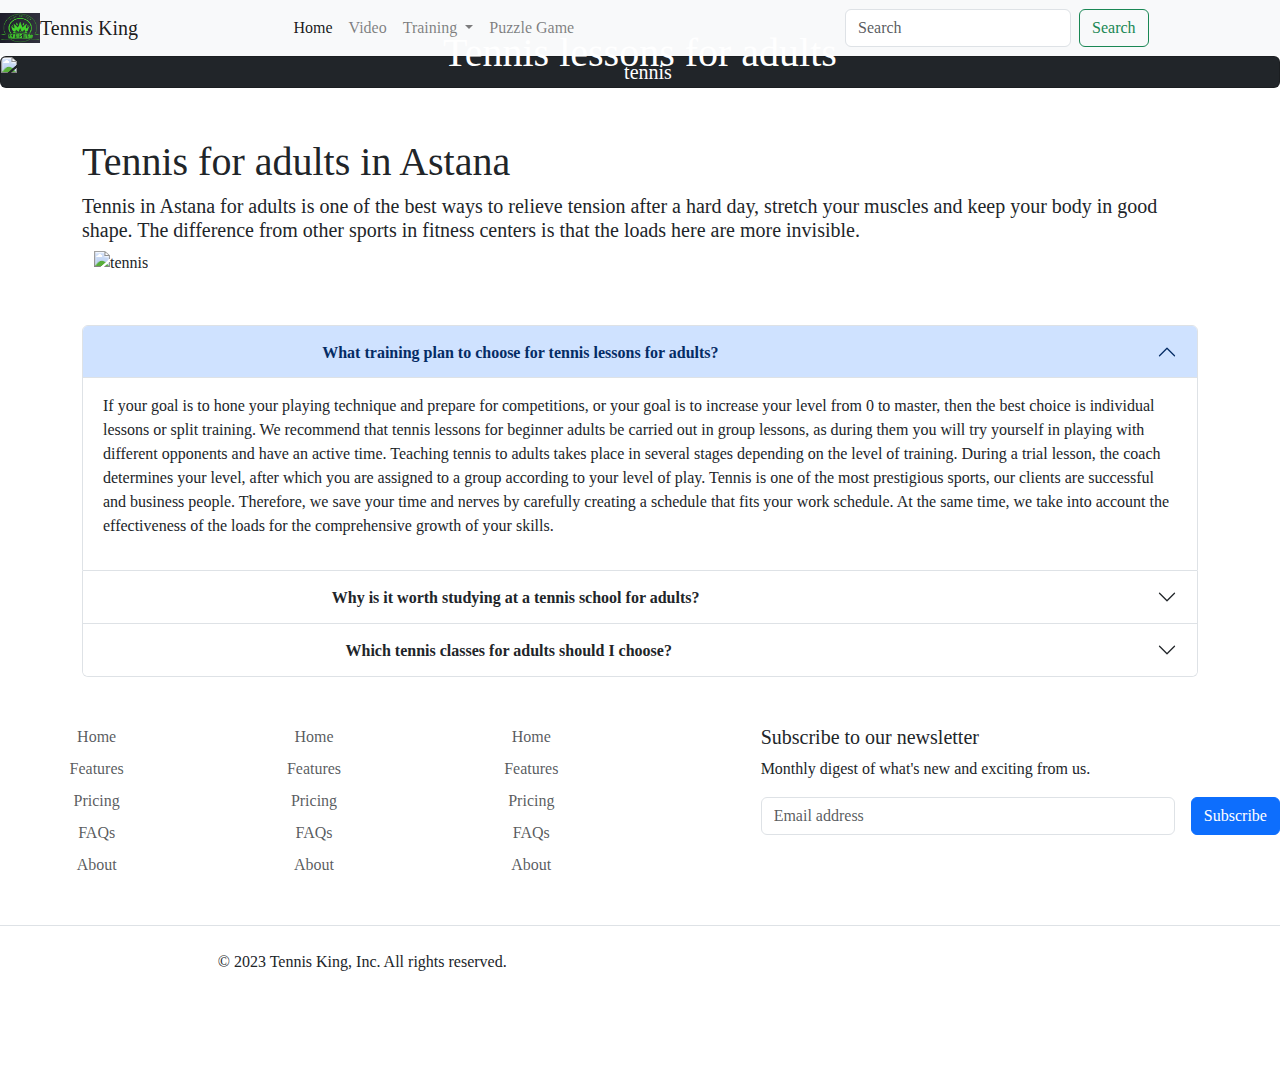
==== commit 94724ab1: "Add files via upload" ====
--- a/forAdults.html
+++ b/forAdults.html
@@ -29,7 +29,7 @@
         <a class="nav-link" href="index.html">Home <span class="sr-only">(current)</span></a>
       </li>
       <li class="nav-item">
-        <a class="nav-link" href="#">Link</a>
+        <a class="nav-link" href="link.html">Video</a>
       </li>
       <li class="nav-item dropdown">
         <a class="nav-link dropdown-toggle" href="#" id="navbarDropdown" role="button" data-toggle="dropdown" aria-haspopup="true" aria-expanded="false">
@@ -42,7 +42,9 @@
           <a class="dropdown-item" href="tournament.html">Tournaments</a>
         </div>
       </li>
-
+<li class="nav-item">
+        <a class="nav-link" href="game.html">Puzzle Game</a>
+      </li>
     </ul>
     <form class="form-inline my-2 my-lg-0">
       <input class="form-control mr-sm-2" type="search" placeholder="Search" aria-label="Search">
--- a/stylesheet.css
+++ b/stylesheet.css
@@ -1,3 +1,5 @@
+@import url('https://fonts.googleapis.com/css2?family=Poppins:wght@200;300;400;500;600;700&display=swap');
+
 *{
   font-family: Lora, serif;
   margin: auto;
@@ -19,6 +21,7 @@
   text-align: left;
   margin: 50px 0;
 }
+/* FLIP CARD ANIMATION*/
 .flip-card {
   position: relative;
   display: inline-flex;
@@ -85,6 +88,31 @@
   }
 }
 
+/*MONITORING SYSTEM*/
+.charts {
+  display: flex;
+  justify-content: space-between;
+  margin-top: 20px;
+}
+
+.chart {
+  flex: 1;
+  padding: 20px;
+  border: 1px solid #ccc;
+  border-radius: 5px;
+  box-shadow: 0 2px 4px rgba(0, 0, 0, 0.1);
+  margin: 10px;
+}
+
+.chart h2 {
+  font-size: 18px;
+}
+
+.bar-chart, .pie-chart {
+  height: 200px;
+}
+
+
 .containers {
   display: flex;
   gap: .5em;
@@ -106,3 +134,5 @@
 .segment-title {
   font-size: 1rem;
 }
+
+
